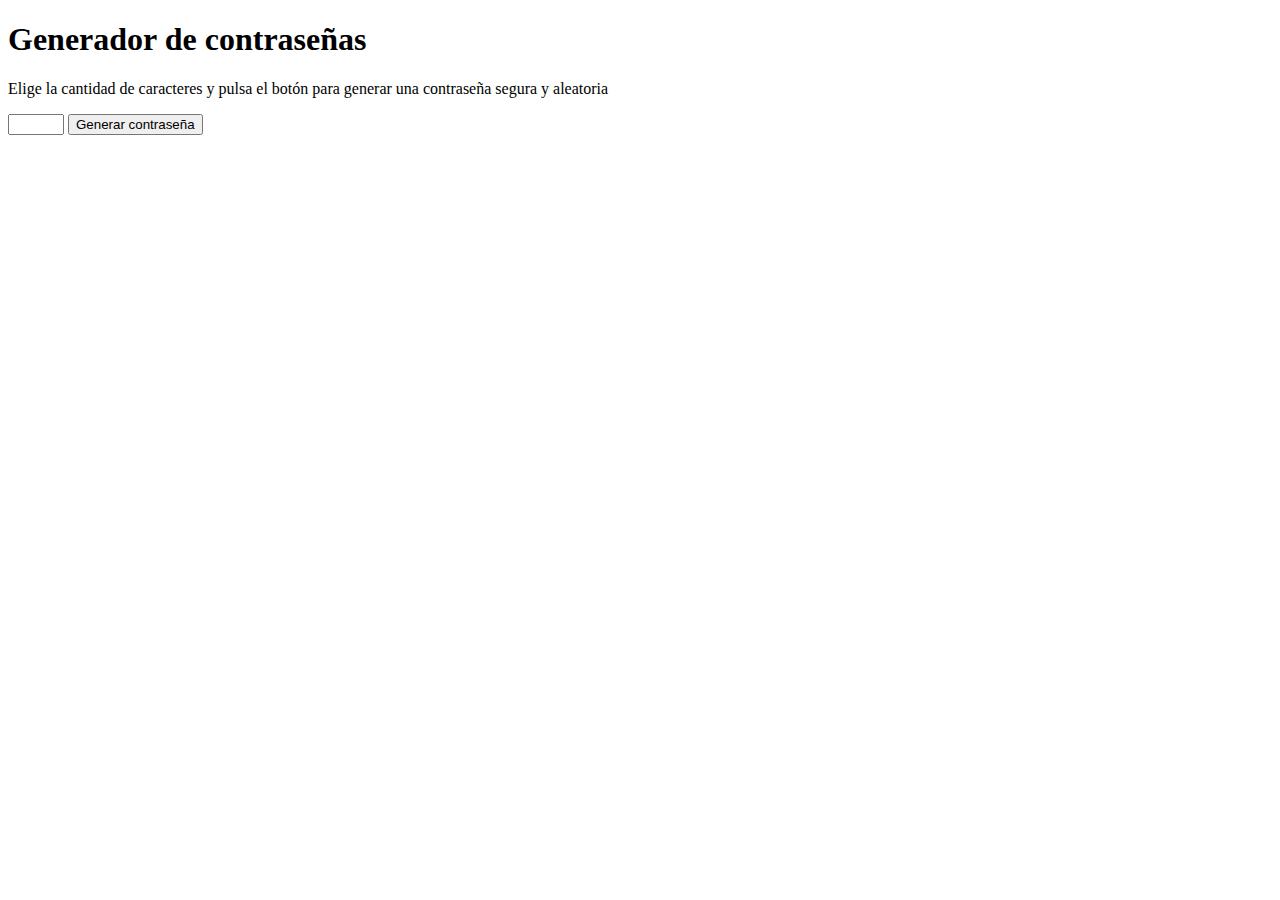
==== Contraseñas/contraseñas.html @ 7bb0d198 "Proyecyo" ====
<!DOCTYPE html>
<html lang="en">
<head>
    <meta charset="UTF-8">
    <meta name="viewport" content="width=device-width, initial-scale=1.0">
    <link rel="stylesheet" href="./contraseñas.css">
    <title>Generador de contraseñas</title>
</head>
<body>
    <h1>Generador de contraseñas</h1>
    <p>Elige la cantidad de caracteres y pulsa el botón para generar una contraseña segura y aleatoria</p>
    <input id="inputNumb" type="number" min="12" max="50">

    <button id="btnContraseña">Generar contraseña</button>
    <div id="container"></div>
    <script src="contraseñas.js"></script>
</body>
</html>
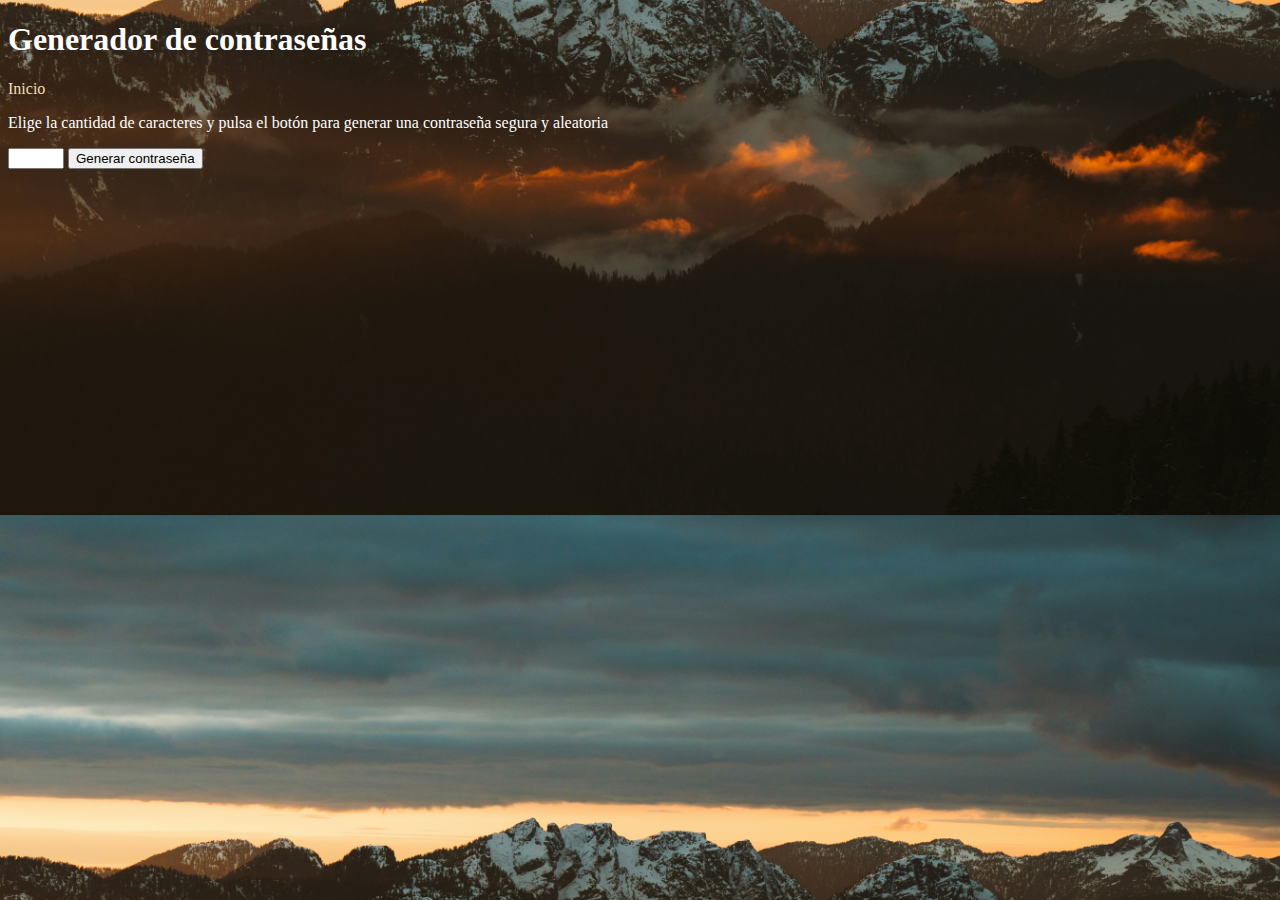
==== commit 1dc328be: "link" ====
--- a/Contraseñas/contraseñas.html
+++ b/Contraseñas/contraseñas.html
@@ -8,11 +8,14 @@
 </head>
 <body>
     <h1>Generador de contraseñas</h1>
+    <a id="link" href="../index.html">Inicio</a>
+
     <p>Elige la cantidad de caracteres y pulsa el botón para generar una contraseña segura y aleatoria</p>
     <input id="inputNumb" type="number" min="12" max="50">
 
     <button id="btnContraseña">Generar contraseña</button>
     <div id="container"></div>
-    <script src="contraseñas.js"></script>
+    <script src="contraseñas.js"  type="module"sevilla
+    ></script>
 </body>
 </html>--- a/Contraseñas/contraseñas.css
+++ b/Contraseñas/contraseñas.css
@@ -0,0 +1,7 @@
+body{
+    color: white;
+}
+#link{
+    text-decoration: none;
+    color:wheat
+}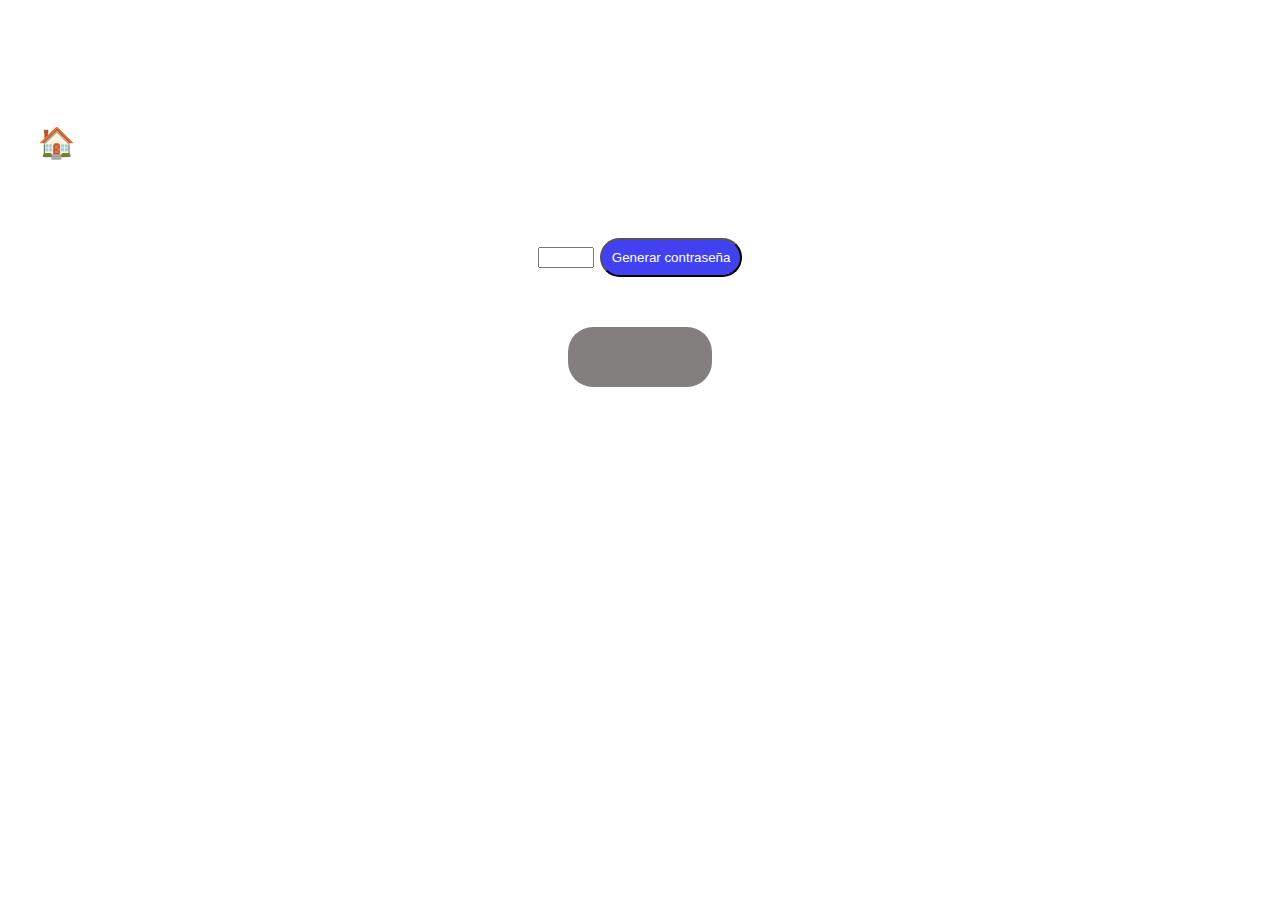
==== commit 03602f10: "dashboard" ====
--- a/Contraseñas/contraseñas.html
+++ b/Contraseñas/contraseñas.html
@@ -8,14 +8,14 @@
 </head>
 <body>
     <h1>Generador de contraseñas</h1>
-    <a id="link" href="../index.html">Inicio</a>
-
+    <a id="link" href="..//Index/index.html">🏠</a>
+<section id="sectionContraseñas">
     <p>Elige la cantidad de caracteres y pulsa el botón para generar una contraseña segura y aleatoria</p>
     <input id="inputNumb" type="number" min="12" max="50">
 
     <button id="btnContraseña">Generar contraseña</button>
-    <div id="container"></div>
-    <script src="contraseñas.js"  type="module"sevilla
+    <div id="containerContraseñas"></div></section>
+    <script src="contraseñas.js"  type="module"
     ></script>
 </body>
 </html>--- a/Contraseñas/contraseñas.css
+++ b/Contraseñas/contraseñas.css
@@ -1,7 +1,31 @@
 body{
     color: white;
+    font-size: 25px;
 }
+h1{text-align: center;}
 #link{
     text-decoration: none;
-    color:wheat
+    font-size: 30px;
+    margin-left: 30px;
+}
+#sectionContraseñas{
+    text-align: center;
+}
+#containerContraseñas{
+    font-size: 35px;
+    margin-top: 50px;
+    color: wheat;
+    background-color: rgba(97, 91, 91, 0.781);
+    border-radius: 25px;
+    padding: 30px;
+    text-align: center;
+    margin-left: 35rem;   
+     margin-right: 35rem;
+
+}
+button{
+    background-color: rgba(27, 27, 240, 0.836);
+    color: white;
+    padding: 10px;
+    border-radius: 25px;
 }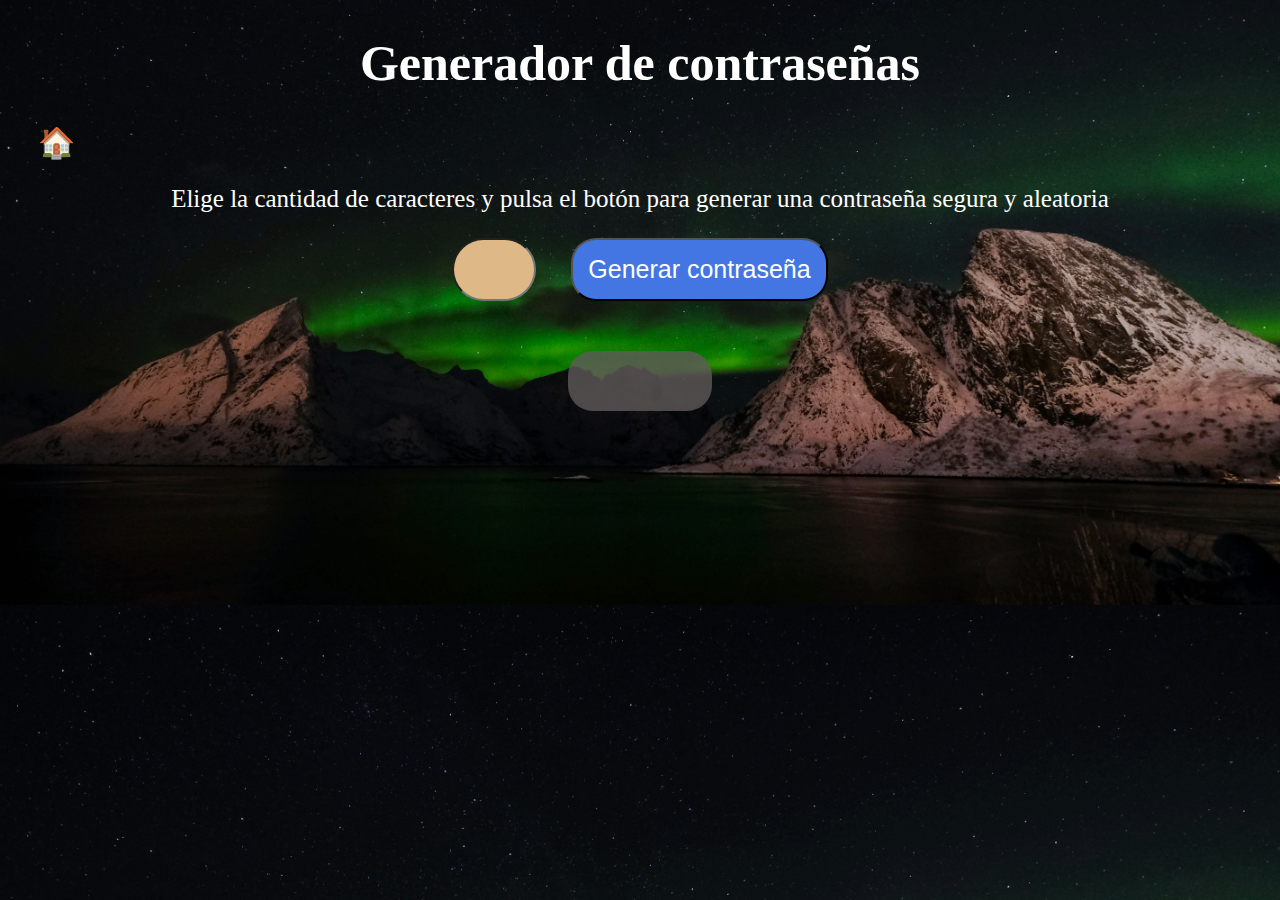
==== commit e6f87cc1: "estilos" ====
--- a/Contraseñas/contraseñas.html
+++ b/Contraseñas/contraseñas.html
@@ -1,21 +1,26 @@
 <!DOCTYPE html>
 <html lang="en">
+
 <head>
     <meta charset="UTF-8">
     <meta name="viewport" content="width=device-width, initial-scale=1.0">
     <link rel="stylesheet" href="./contraseñas.css">
     <title>Generador de contraseñas</title>
 </head>
+
 <body>
     <h1>Generador de contraseñas</h1>
-    <a id="link" href="..//Index/index.html">🏠</a>
-<section id="sectionContraseñas">
-    <p>Elige la cantidad de caracteres y pulsa el botón para generar una contraseña segura y aleatoria</p>
-    <input id="inputNumb" type="number" min="12" max="50">
+    <a id="link" href="../index.html">🏠</a>
+    <section id="sectionContraseñas">
+        <p>Elige la cantidad de caracteres y pulsa el botón para generar una contraseña segura y aleatoria</p>
+        <div id="btnInput">
+            <input id="inputNumb" type="number" min="12" max="50">
+            <button id="btnContraseña">Generar contraseña</button>
+        </div>
 
-    <button id="btnContraseña">Generar contraseña</button>
-    <div id="containerContraseñas"></div></section>
-    <script src="contraseñas.js"  type="module"
-    ></script>
+        <div id="containerContraseñas"></div>
+    </section>
+    <script src="contraseñas.js" type="module"></script>
 </body>
+
 </html>--- a/Contraseñas/contraseñas.css
+++ b/Contraseñas/contraseñas.css
@@ -10,6 +10,12 @@
 }
 #sectionContraseñas{
     text-align: center;
+    
+}
+#btnInput{
+    gap:35px;
+    display: flex;
+    justify-content: center;
 }
 #containerContraseñas{
     font-size: 35px;
@@ -23,9 +29,29 @@
      margin-right: 35rem;
 
 }
-button{
-    background-color: rgba(27, 27, 240, 0.836);
-    color: white;
-    padding: 10px;
+#btnContraseña{
+    background-color: rgb(67, 118, 226);    color: white;
+    padding: 15px;
     border-radius: 25px;
+    font-size: 25px;
+}
+#btnContraseña:hover{
+    cursor: pointer;
+    transform: scale(1.1);
+    
+
+}
+#inputNumb{
+    border-radius: 50px 50px;
+    text-align: center;
+    justify-content: center;
+    align-items: center;
+    display: flex;
+    background-color: burlywood;
+    color: rgb(141, 9, 35);
+    font-weight: bolder;
+    font-size: 25px;
+}
+#inputNumb:hover{
+    cursor: pointer;
 }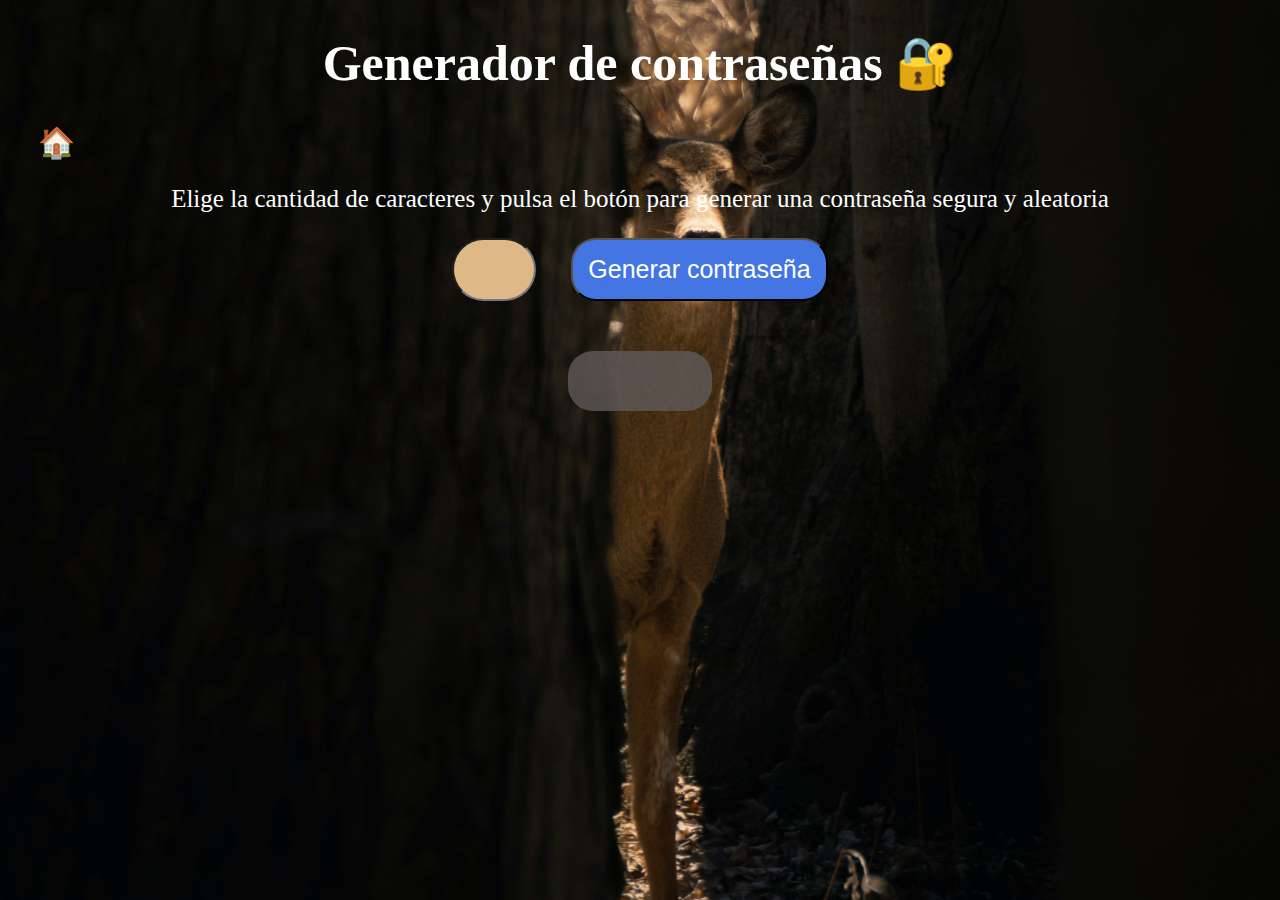
==== commit 5176456e: "final" ====
--- a/Contraseñas/contraseñas.html
+++ b/Contraseñas/contraseñas.html
@@ -9,9 +9,9 @@
 </head>
 
 <body>
-    <h1>Generador de contraseñas</h1>
+    <h1>Generador de contraseñas 🔐</h1>
     <a id="link" href="../index.html">🏠</a>
-    <section id="sectionContraseñas">
+    <div id="sectionContraseñas">
         <p>Elige la cantidad de caracteres y pulsa el botón para generar una contraseña segura y aleatoria</p>
         <div id="btnInput">
             <input id="inputNumb" type="number" min="12" max="50">
@@ -19,7 +19,7 @@
         </div>
 
         <div id="containerContraseñas"></div>
-    </section>
+    </div>
     <script src="contraseñas.js" type="module"></script>
 </body>
 
